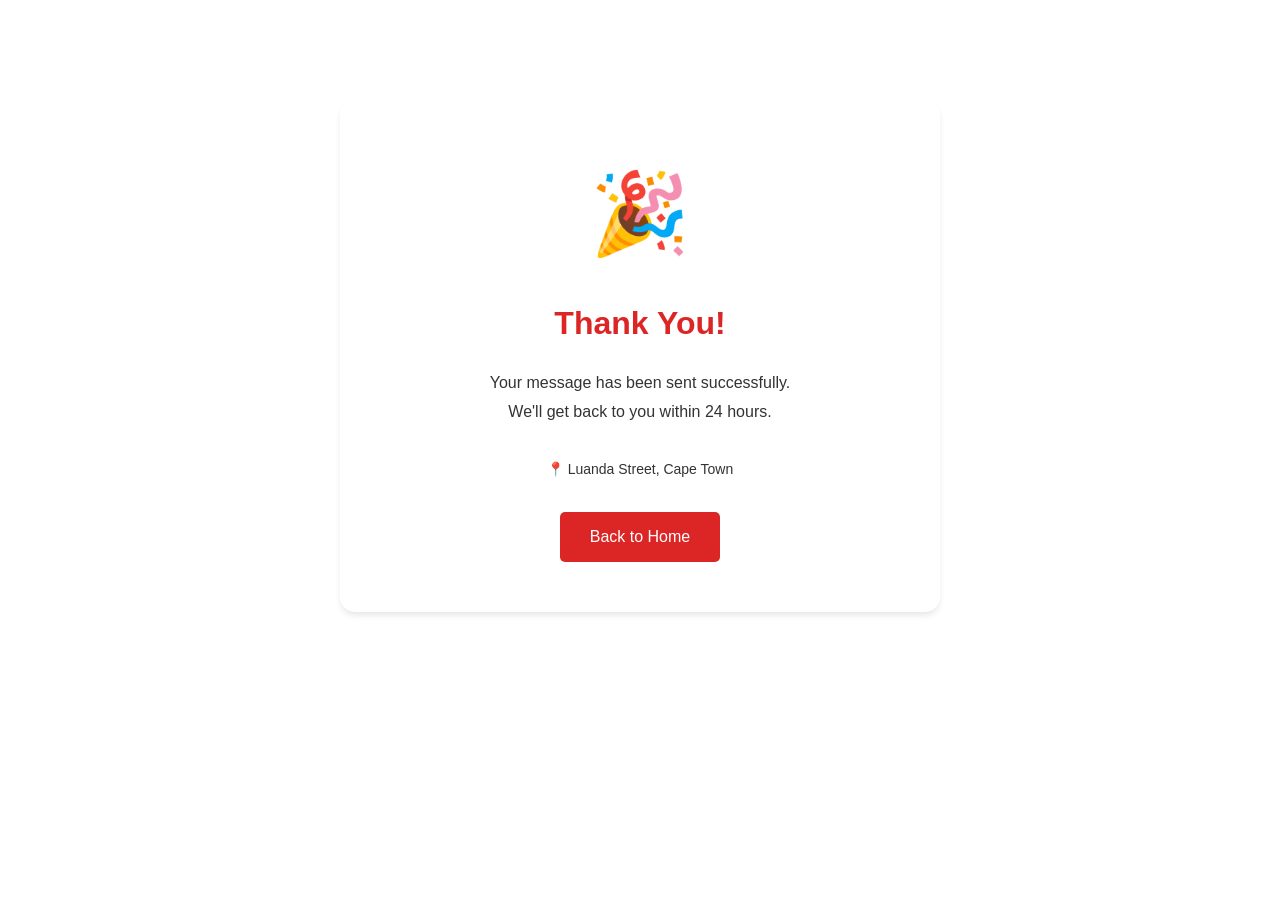
==== thank-you.html @ 5c726601 "updates and indexin along with seo" ====
<!DOCTYPE html>
<html lang="en">
<head>
    <meta charset="UTF-8">
    <meta name="viewport" content="width=device-width, initial-scale=1.0">
    <title>Thank You - Luanda Street Cape Town</title>
    <link rel="stylesheet" href="css/style.css">
    <style>
        .thank-you-container {
            max-width: 600px;
            margin: 100px auto;
            text-align: center;
            padding: 50px;
            background-color: var(--card-bg);
            border-radius: 15px;
            box-shadow: var(--shadow);
        }
        
        .thank-you-icon {
            font-size: 80px;
            margin-bottom: 20px;
        }
        
        .thank-you-container h1 {
            color: var(--accent-red);
            margin-bottom: 20px;
        }
        
        .thank-you-container p {
            color: var(--text-secondary);
            margin-bottom: 30px;
            line-height: 1.8;
        }
        
        .back-home {
            display: inline-block;
            padding: 12px 30px;
            background-color: var(--accent-red);
            color: white;
            text-decoration: none;
            border-radius: 5px;
            transition: var(--transition);
        }
        
        .back-home:hover {
            background-color: var(--accent-red-hover);
            transform: translateY(-2px);
        }
    </style>
</head>
<body>
    <div class="thank-you-container">
        <div class="thank-you-icon">🎉</div>
        <h1>Thank You!</h1>
        <p>Your message has been sent successfully.<br>We'll get back to you within 24 hours.</p>
        <p style="font-size: 14px;">📍 Luanda Street, Cape Town</p>
        <a href="index.html" class="back-home">Back to Home</a>
    </div>
</body>
</html>
---- css/style.css ----
/* RESET & BASE STYLES */
* {
    margin: 0;
    padding: 0;
    box-sizing: border-box;
}

/* CSS Variables for Light/Dark Mode */
:root {
    --bg-primary: #ffffff;
    --bg-secondary: #f8f9fa;
    --text-primary: #000000;
    --text-secondary: #333333;
    --accent-red: #dc2626;
    --accent-red-hover: #b91c1c;
    --border-color: #e5e7eb;
    --card-bg: #ffffff;
    --shadow: 0 4px 6px -1px rgba(0, 0, 0, 0.1);
    --top-bar-bg: #000000;
    --top-bar-text: #ffffff;
    --transition: all 0.3s ease;
}

/* Dark mode preferences */
@media (prefers-color-scheme: dark) {
    :root {
        --bg-primary: #111111;
        --bg-secondary: #1a1a1a;
        --text-primary: #ffffff;
        --text-secondary: #e0e0e0;
        --accent-red: #ef4444;
        --accent-red-hover: #f87171;
        --border-color: #374151;
        --card-bg: #1f1f1f;
        --shadow: 0 4px 6px -1px rgba(0, 0, 0, 0.3);
        --top-bar-bg: #000000;
        --top-bar-text: #ffffff;
    }
}

body {
    font-family: -apple-system, BlinkMacSystemFont, 'Segoe UI', Roboto, Oxygen, Ubuntu, Cantarell, 'Open Sans', 'Helvetica Neue', sans-serif;
    background-color: var(--bg-primary);
    color: var(--text-primary);
    line-height: 1.6;
    transition: background-color 0.3s, color 0.3s;
}

/* TOP BAR */
.top-bar {
    background-color: var(--top-bar-bg);
    color: var(--top-bar-text);
    padding: 8px 0;
    font-size: 14px;
    position: relative;
    z-index: 1001;
}

.top-bar-content {
    max-width: 1200px;
    margin: 0 auto;
    padding: 0 20px;
    display: flex;
    justify-content: space-between;
    align-items: center;
    flex-wrap: wrap;
}

.top-bar-contact {
    display: flex;
    gap: 20px;
    flex-wrap: wrap;
}

.top-bar-contact span {
    display: flex;
    align-items: center;
    gap: 5px;
}

.top-bar-social {
    display: flex;
    gap: 15px;
}

.top-bar-social a {
    color: white;
    text-decoration: none;
    font-size: 16px;
    transition: color 0.3s;
}

.top-bar-social a:hover {
    color: var(--accent-red);
}

/* MAIN HEADER & NAVIGATION */
.main-header {
    background-color: var(--card-bg);
    box-shadow: var(--shadow);
    position: sticky;
    top: 0;
    z-index: 1000;
}

.nav-container {
    max-width: 1200px;
    margin: 0 auto;
    padding: 15px 20px;
    display: flex;
    justify-content: space-between;
    align-items: center;
}

.logo {
    display: flex;
    align-items: center;
    gap: 12px;
    text-decoration: none;
}

.logo-icon {
    width: 50px;
    height: 50px;
    border-radius: 8px;
    object-fit: cover;
}

.logo-text {
    display: flex;
    flex-direction: column;
}

.logo-text {
    font-size: 24px;
    font-weight: bold;
    color: var(--accent-red);
    line-height: 1.2;
}

.logo-text span {
    color: var(--text-primary);
    font-size: 12px;
    font-weight: normal;
}

.nav-menu {
    display: flex;
    gap: 30px;
    list-style: none;
}

.nav-menu a {
    color: var(--text-primary);
    text-decoration: none;
    font-weight: 500;
    transition: color 0.3s;
    position: relative;
    font-size: 16px;
}

.nav-menu a:hover,
.nav-menu a.active {
    color: var(--accent-red);
}

.nav-menu a::after {
    content: '';
    position: absolute;
    bottom: -5px;
    left: 0;
    width: 0;
    height: 2px;
    background-color: var(--accent-red);
    transition: width 0.3s;
}

.nav-menu a:hover::after,
.nav-menu a.active::after {
    width: 100%;
}

.menu-toggle {
    display: none;
    font-size: 28px;
    cursor: pointer;
    color: var(--accent-red);
}

/* HERO SECTION */
.hero {
    background-size: cover;
    background-position: center;
    color: white;
    text-align: center;
    padding: 120px 20px;
}

.hero h1 {
    font-size: 52px;
    margin-bottom: 20px;
    font-weight: 800;
}

.hero h1 span {
    color: var(--accent-red);
}

.hero p {
    font-size: 22px;
    max-width: 800px;
    margin: 0 auto 30px;
    opacity: 0.95;
}

.hero-location {
    font-size: 18px;
    margin-bottom: 20px;
    color: var(--accent-red);
    font-weight: 600;
}

.hero-buttons {
    display: flex;
    gap: 15px;
    justify-content: center;
    flex-wrap: wrap;
}

.btn {
    display: inline-block;
    padding: 14px 35px;
    background-color: var(--accent-red);
    color: white;
    text-decoration: none;
    border-radius: 5px;
    font-weight: 600;
    transition: var(--transition);
    border: none;
    cursor: pointer;
    font-size: 16px;
}

.btn:hover {
    background-color: var(--accent-red-hover);
    transform: translateY(-2px);
    box-shadow: 0 5px 15px rgba(220, 38, 38, 0.3);
}

.btn-outline {
    background-color: transparent;
    border: 2px solid var(--accent-red);
}

.btn-outline:hover {
    background-color: var(--accent-red);
    color: white;
}

/* ABOUT SECTION */
.about-section {
    max-width: 1200px;
    margin: 80px auto;
    padding: 0 20px;
}

.section-title {
    text-align: center;
    margin-bottom: 50px;
}

.section-title h2 {
    font-size: 40px;
    color: var(--accent-red);
    margin-bottom: 15px;
    position: relative;
    display: inline-block;
}

.section-title h2::after {
    content: '';
    position: absolute;
    bottom: -10px;
    left: 50%;
    transform: translateX(-50%);
    width: 80px;
    height: 3px;
    background-color: var(--accent-red);
}

.section-title p {
    color: var(--text-secondary);
    max-width: 700px;
    margin: 20px auto 0;
    font-size: 18px;
}

.about-content {
    display: grid;
    grid-template-columns: 1fr 1fr;
    gap: 50px;
    align-items: center;
}

.about-text h3 {
    font-size: 32px;
    margin-bottom: 20px;
    color: var(--accent-red);
}

.about-text p {
    margin-bottom: 20px;
    color: var(--text-secondary);
    font-size: 17px;
}

.about-highlight {
    background-color: var(--bg-secondary);
    padding: 20px;
    border-radius: 10px;
    border-left: 4px solid var(--accent-red);
    margin-top: 30px;
}

.about-highlight p {
    margin-bottom: 0;
    font-weight: 500;
}

.about-image {
    height: 450px;
    border-radius: 10px;
    overflow: hidden;
    box-shadow: var(--shadow);
}

.about-image img {
    width: 100%;
    height: 100%;
    object-fit: cover;
}

/* SERVICES SECTION */
.services-section {
    background-color: var(--bg-secondary);
    padding: 80px 0;
}

.services-container {
    max-width: 1200px;
    margin: 0 auto;
    padding: 0 20px;
}

.services-grid {
    display: grid;
    grid-template-columns: repeat(auto-fit, minmax(300px, 1fr));
    gap: 30px;
    margin-top: 50px;
}

.service-card {
    background-color: var(--card-bg);
    border-radius: 12px;
    padding: 30px;
    box-shadow: var(--shadow);
    cursor: pointer;
    transition: var(--transition);
    border: 1px solid transparent;
}

.service-card:hover {
    transform: translateY(-5px);
    box-shadow: 0 15px 30px rgba(220, 38, 38, 0.15);
    border-color: var(--accent-red);
}

.service-icon {
    width: 60px;
    height: 60px;
    background-color: var(--accent-red);
    border-radius: 50%;
    margin-bottom: 20px;
    display: flex;
    align-items: center;
    justify-content: center;
    color: white;
    font-size: 28px;
}

.service-card h3 {
    font-size: 22px;
    margin-bottom: 12px;
    color: var(--accent-red);
}

.service-card p {
    color: var(--text-secondary);
    margin-bottom: 20px;
    font-size: 15px;
}

.service-expand {
    max-height: 0;
    overflow: hidden;
    transition: max-height 0.5s ease-out;
    border-top: 1px solid transparent;
}

.service-card.active {
    border-color: var(--accent-red);
}

.service-card.active .service-expand {
    max-height: 400px;
    border-top: 1px solid var(--border-color);
    margin-top: 20px;
    padding-top: 20px;
}

.service-detail {
    color: var(--text-secondary);
}

.service-detail h4 {
    color: var(--accent-red);
    margin-bottom: 10px;
    font-size: 16px;
}

.service-detail ul {
    margin-top: 10px;
    margin-left: 20px;
}

.service-detail li {
    margin-bottom: 8px;
    font-size: 14px;
}

.service-badge {
    display: inline-block;
    background-color: var(--accent-red);
    color: white;
    padding: 4px 10px;
    border-radius: 20px;
    font-size: 12px;
    margin-top: 10px;
}

/* CONTACT SECTION */
.contact-section {
    max-width: 1200px;
    margin: 80px auto;
    padding: 0 20px;
}

.contact-container {
    display: grid;
    grid-template-columns: 1fr 1fr;
    gap: 50px;
    background-color: var(--card-bg);
    padding: 50px;
    border-radius: 15px;
    box-shadow: var(--shadow);
}

.contact-info h3 {
    font-size: 28px;
    margin-bottom: 20px;
    color: var(--accent-red);
}

.contact-details {
    margin: 35px 0;
}

.contact-item {
    display: flex;
    align-items: center;
    gap: 15px;
    margin-bottom: 20px;
}

.contact-icon {
    width: 45px;
    height: 45px;
    background-color: var(--accent-red);
    border-radius: 50%;
    display: flex;
    align-items: center;
    justify-content: center;
    color: white;
    font-size: 20px;
    flex-shrink: 0;
}

.contact-text {
    color: var(--text-secondary);
}

.contact-text strong {
    color: var(--text-primary);
    display: block;
    margin-bottom: 5px;
}

.contact-form {
    display: flex;
    flex-direction: column;
    gap: 20px;
}

.form-group input,
.form-group textarea,
.form-group select {
    width: 100%;
    padding: 14px;
    border: 1px solid var(--border-color);
    border-radius: 8px;
    background-color: var(--bg-primary);
    color: var(--text-primary);
    font-size: 16px;
    transition: border-color 0.3s;
}

.form-group input:focus,
.form-group textarea:focus,
.form-group select:focus {
    outline: none;
    border-color: var(--accent-red);
}

.form-group textarea {
    height: 140px;
    resize: vertical;
}

/* FOOTER */
.footer {
    background-color: var(--top-bar-bg);
    color: white;
    padding: 60px 0 20px;
}

.footer-content {
    max-width: 1200px;
    margin: 0 auto;
    padding: 0 20px;
    display: grid;
    grid-template-columns: repeat(auto-fit, minmax(250px, 1fr));
    gap: 50px;
}

.footer-section h3 {
    color: var(--accent-red);
    margin-bottom: 25px;
    font-size: 22px;
    position: relative;
}

.footer-section h3::after {
    content: '';
    position: absolute;
    bottom: -8px;
    left: 0;
    width: 40px;
    height: 2px;
    background-color: var(--accent-red);
}

.footer-section p {
    margin-bottom: 15px;
    opacity: 0.9;
    line-height: 1.8;
}

.footer-section ul {
    list-style: none;
}

.footer-section li {
    margin-bottom: 12px;
}

.footer-section a {
    color: white;
    text-decoration: none;
    opacity: 0.9;
    transition: var(--transition);
}

.footer-section a:hover {
    opacity: 1;
    color: var(--accent-red);
    padding-left: 5px;
}

.footer-bottom {
    text-align: center;
    padding-top: 40px;
    margin-top: 40px;
    border-top: 1px solid rgba(255,255,255,0.1);
    font-size: 14px;
    opacity: 0.8;
}

.cape-town-badge {
    background-color: var(--accent-red);
    color: white;
    padding: 5px 15px;
    border-radius: 25px;
    font-size: 14px;
    display: inline-block;
    margin-bottom: 20px;
}

/* RESPONSIVE DESIGN */
@media (max-width: 992px) {
    .hero h1 {
        font-size: 42px;
    }
    
    .hero p {
        font-size: 20px;
    }
}

@media (max-width: 768px) {
    .menu-toggle {
        display: block;
    }

    .nav-menu {
        display: none;
        position: absolute;
        top: 100%;
        left: 0;
        right: 0;
        background-color: var(--card-bg);
        flex-direction: column;
        padding: 25px;
        gap: 20px;
        box-shadow: var(--shadow);
    }

    .nav-menu.active {
        display: flex;
    }

    .nav-menu a::after {
        display: none;
    }

    .hero {
        padding: 80px 20px;
    }

    .hero h1 {
        font-size: 32px;
    }

    .hero p {
        font-size: 18px;
    }

    .hero-buttons {
        flex-direction: column;
        align-items: center;
    }

    .hero-buttons .btn {
        width: 100%;
        max-width: 300px;
    }

    .about-content {
        grid-template-columns: 1fr;
    }

    .about-image {
        height: 350px;
    }

    .contact-container {
        grid-template-columns: 1fr;
        padding: 30px;
    }

    .top-bar-content {
        flex-direction: column;
        gap: 10px;
        text-align: center;
    }

    .top-bar-contact {
        flex-direction: column;
        gap: 8px;
    }

    .logo-icon {
        width: 40px;
        height: 40px;
    }

    .logo-text {
        font-size: 20px;
    }

    .logo-text span {
        font-size: 10px;
    }
}

@media (max-width: 480px) {
    .services-grid {
        grid-template-columns: 1fr;
    }

    .section-title h2 {
        font-size: 30px;
    }

    .hero h1 {
        font-size: 28px;
    }

    .hero p {
        font-size: 16px;
    }

    .contact-container {
        padding: 20px;
    }

    .footer-content {
        grid-template-columns: 1fr;
    }

    .logo-icon {
        width: 35px;
        height: 35px;
    }
}

/* ANIMATIONS */
@keyframes fadeIn {
    from {
        opacity: 0;
        transform: translateY(20px);
    }
    to {
        opacity: 1;
        transform: translateY(0);
    }
}

.service-card {
    animation: fadeIn 0.5s ease-out forwards;
}
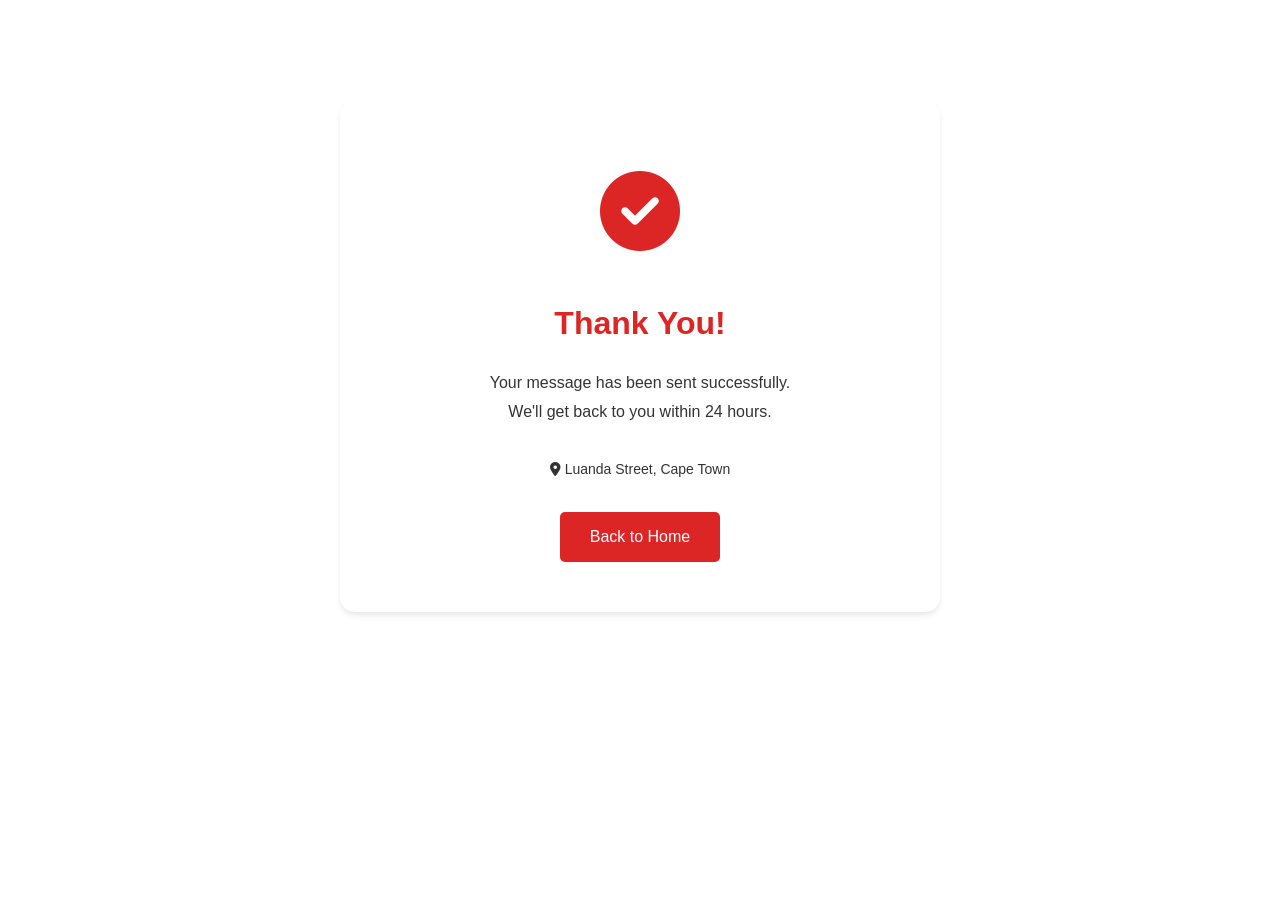
==== commit 36741532: "commits" ====
--- a/thank-you.html
+++ b/thank-you.html
@@ -4,6 +4,7 @@
     <meta charset="UTF-8">
     <meta name="viewport" content="width=device-width, initial-scale=1.0">
     <title>Thank You - Luanda Street Cape Town</title>
+    <link rel="stylesheet" href="https://cdnjs.cloudflare.com/ajax/libs/font-awesome/6.5.1/css/all.min.css">
     <link rel="stylesheet" href="css/style.css">
     <style>
         .thank-you-container {
@@ -50,10 +51,10 @@
 </head>
 <body>
     <div class="thank-you-container">
-        <div class="thank-you-icon">🎉</div>
+        <div class="thank-you-icon"><i class="fa-solid fa-circle-check"></i></div>
         <h1>Thank You!</h1>
         <p>Your message has been sent successfully.<br>We'll get back to you within 24 hours.</p>
-        <p style="font-size: 14px;">📍 Luanda Street, Cape Town</p>
+        <p style="font-size: 14px;"><i class="fa-solid fa-location-dot"></i> Luanda Street, Cape Town</p>
         <a href="index.html" class="back-home">Back to Home</a>
     </div>
 </body>
--- a/css/style.css
+++ b/css/style.css
@@ -757,4 +757,363 @@
 
 .service-card {
     animation: fadeIn 0.5s ease-out forwards;
-}+}
+
+/* ==================== NEW STYLES FOR CAPE TOWN IMAGES AND THEME TOGGLE ==================== */
+
+/* Theme Toggle Button */
+.theme-toggle {
+    background: none;
+    border: none;
+    cursor: pointer;
+    width: 28px;
+    height: 28px;
+    border-radius: 50%;
+    background-color: rgba(255,255,255,0.1);
+    display: flex;
+    align-items: center;
+    justify-content: center;
+    margin-left: 5px;
+    padding: 0;
+    transition: all 0.3s ease;
+}
+
+.theme-toggle:hover {
+    background-color: var(--accent-red);
+    transform: translateY(-2px);
+}
+
+.theme-toggle i {
+    color: white;
+    font-size: 14px;
+}
+
+.theme-toggle .fa-sun {
+    display: none;
+}
+
+/* Dark mode styles for toggle */
+@media (prefers-color-scheme: dark) {
+    .theme-toggle .fa-moon {
+        display: none;
+    }
+    .theme-toggle .fa-sun {
+        display: block;
+    }
+}
+
+/* Manual dark mode class */
+body.dark-mode {
+    --bg-primary: #111111;
+    --bg-secondary: #1a1a1a;
+    --text-primary: #ffffff;
+    --text-secondary: #e0e0e0;
+    --accent-red: #ef4444;
+    --accent-red-hover: #f87171;
+    --border-color: #374151;
+    --card-bg: #1f1f1f;
+    --shadow: 0 4px 6px -1px rgba(0, 0, 0, 0.3);
+}
+
+body.dark-mode .theme-toggle .fa-moon {
+    display: none;
+}
+
+body.dark-mode .theme-toggle .fa-sun {
+    display: block;
+}
+
+/* Cape Town Header Image */
+.cape-town-header-image {
+    position: relative;
+    width: 100%;
+    height: 300px;
+    border-radius: 15px;
+    overflow: hidden;
+    margin: 40px 0;
+    box-shadow: var(--shadow);
+}
+
+.cape-town-header-image img {
+    width: 100%;
+    height: 100%;
+    object-fit: cover;
+    transition: transform 0.5s ease;
+}
+
+.cape-town-header-image:hover img {
+    transform: scale(1.05);
+}
+
+.image-overlay-text {
+    position: absolute;
+    bottom: 30px;
+    left: 30px;
+    color: white;
+    font-size: 32px;
+    font-weight: bold;
+    text-shadow: 2px 2px 4px rgba(0,0,0,0.5);
+    background: linear-gradient(90deg, var(--accent-red), transparent);
+    padding: 10px 30px;
+    border-radius: 0 30px 30px 0;
+}
+
+/* Cape Town Footer Image */
+.cape-town-footer-image {
+    position: relative;
+    width: 100%;
+    height: 250px;
+    border-radius: 15px;
+    overflow: hidden;
+    margin-top: 50px;
+    box-shadow: var(--shadow);
+}
+
+.cape-town-footer-image img {
+    width: 100%;
+    height: 100%;
+    object-fit: cover;
+    filter: brightness(0.8);
+    transition: transform 0.5s ease;
+}
+
+.cape-town-footer-image:hover img {
+    transform: scale(1.05);
+}
+
+.image-caption {
+    position: absolute;
+    bottom: 20px;
+    right: 30px;
+    color: white;
+    font-size: 20px;
+    font-weight: 600;
+    text-shadow: 2px 2px 4px rgba(0,0,0,0.5);
+    background-color: rgba(220, 38, 38, 0.8);
+    padding: 8px 20px;
+    border-radius: 30px;
+    backdrop-filter: blur(5px);
+}
+
+/* Style for clickable contact links */
+.contact-text a {
+    transition: color 0.3s ease;
+}
+
+.contact-text a:hover {
+    color: var(--accent-red) !important;
+    text-decoration: underline !important;
+}
+
+/* Top bar link styles */
+.top-bar-contact a {
+    transition: color 0.3s ease;
+}
+
+.top-bar-contact a:hover {
+    color: var(--accent-red) !important;
+}
+
+/* Footer link styles */
+.footer-section a {
+    transition: all 0.3s ease;
+}
+
+.footer-section a:hover {
+    color: var(--accent-red) !important;
+    padding-left: 5px;
+}
+
+/* Social media icon styles */
+.top-bar-social {
+    display: flex;
+    gap: 8px;
+    align-items: center;
+}
+
+.top-bar-social a {
+    display: inline-block;
+    width: 32px;
+    height: 32px;
+    background-color: rgba(255,255,255,0.1);
+    border-radius: 50%;
+    text-align: center;
+    line-height: 32px;
+    transition: all 0.3s ease;
+}
+
+.top-bar-social a:hover {
+    background-color: var(--accent-red);
+    transform: translateY(-3px);
+}
+
+.top-bar-social i {
+    font-size: 14px;
+    color: white;
+}
+
+/* Responsive adjustments for new images */
+@media (max-width: 768px) {
+    .cape-town-header-image {
+        height: 200px;
+        margin: 30px 0;
+    }
+    
+    .image-overlay-text {
+        font-size: 24px;
+        bottom: 20px;
+        left: 20px;
+        padding: 8px 20px;
+    }
+    
+    .cape-town-footer-image {
+        height: 180px;
+        margin-top: 40px;
+    }
+    
+    .image-caption {
+        font-size: 16px;
+        bottom: 15px;
+        right: 20px;
+        padding: 6px 15px;
+    }
+    
+    .top-bar-social {
+        gap: 5px;
+    }
+    
+    .top-bar-social a {
+        width: 28px;
+        height: 28px;
+        line-height: 28px;
+    }
+    
+    .theme-toggle {
+        width: 28px;
+        height: 28px;
+    }
+}
+
+@media (max-width: 480px) {
+    .cape-town-header-image {
+        height: 150px;
+    }
+    
+    .image-overlay-text {
+        font-size: 18px;
+        bottom: 15px;
+        left: 15px;
+        padding: 5px 15px;
+    }
+    
+    .image-caption {
+        font-size: 14px;
+        padding: 4px 12px;
+        bottom: 10px;
+        right: 15px;
+    }
+}
+
+/* ==================== PREMIUM ICON STYLING (Font Awesome) ==================== */
+
+/* Top bar icons */
+.top-bar-contact i {
+    color: var(--accent-red);
+    margin-right: 6px;
+    font-size: 13px;
+}
+
+/* Hero */
+.cape-town-badge i,
+.hero-location i {
+    margin-right: 6px;
+}
+
+.btn i {
+    margin: 0 6px;
+    font-size: 14px;
+    transition: transform 0.3s ease;
+}
+
+.btn:hover i.fa-arrow-right,
+.btn:hover i.fa-paper-plane,
+.btn:hover i.fa-location-arrow {
+    transform: translateX(4px);
+}
+
+/* Service icons: gradient medallion with soft ring and glow */
+.service-icon {
+    width: 70px;
+    height: 70px;
+    background: linear-gradient(135deg, var(--accent-red) 0%, var(--accent-red-hover) 100%);
+    box-shadow: 0 8px 20px rgba(220, 38, 38, 0.35), 0 0 0 6px rgba(220, 38, 38, 0.12);
+    font-size: 28px;
+    margin-bottom: 25px;
+    transition: transform 0.4s ease, box-shadow 0.4s ease;
+}
+
+.service-card:hover .service-icon,
+.service-card.active .service-icon {
+    transform: translateY(-3px) rotate(-8deg) scale(1.08);
+    box-shadow: 0 12px 26px rgba(220, 38, 38, 0.45), 0 0 0 9px rgba(220, 38, 38, 0.16);
+}
+
+/* Contact icons */
+.contact-icon {
+    background: linear-gradient(135deg, var(--accent-red) 0%, var(--accent-red-hover) 100%);
+    box-shadow: 0 6px 14px rgba(220, 38, 38, 0.3), 0 0 0 4px rgba(220, 38, 38, 0.12);
+    font-size: 18px;
+    transition: transform 0.3s ease;
+}
+
+.contact-item:hover .contact-icon {
+    transform: scale(1.1) rotate(-6deg);
+}
+
+/* About checklist */
+.check-list {
+    list-style: none;
+    margin: 10px 0 0 0;
+    padding: 0;
+}
+
+.check-list li {
+    display: flex;
+    align-items: center;
+    gap: 10px;
+    margin-bottom: 8px;
+    color: var(--text-secondary);
+    font-weight: 500;
+}
+
+.check-list i {
+    color: var(--accent-red);
+    font-size: 16px;
+}
+
+/* Footer contact icons */
+.footer-section p i {
+    color: var(--accent-red);
+    width: 18px;
+    text-align: center;
+    margin-right: 4px;
+}
+
+/* Designer backlink */
+.footer-bottom .designer-link {
+    color: var(--accent-red);
+    font-weight: 600;
+    text-decoration: none;
+    border-bottom: 1px solid transparent;
+    transition: all 0.3s ease;
+}
+
+.footer-bottom .designer-link:hover {
+    color: #ffffff;
+    border-bottom-color: var(--accent-red);
+}
+
+/* Thank-you icon */
+.thank-you-icon i {
+    color: var(--accent-red);
+}
